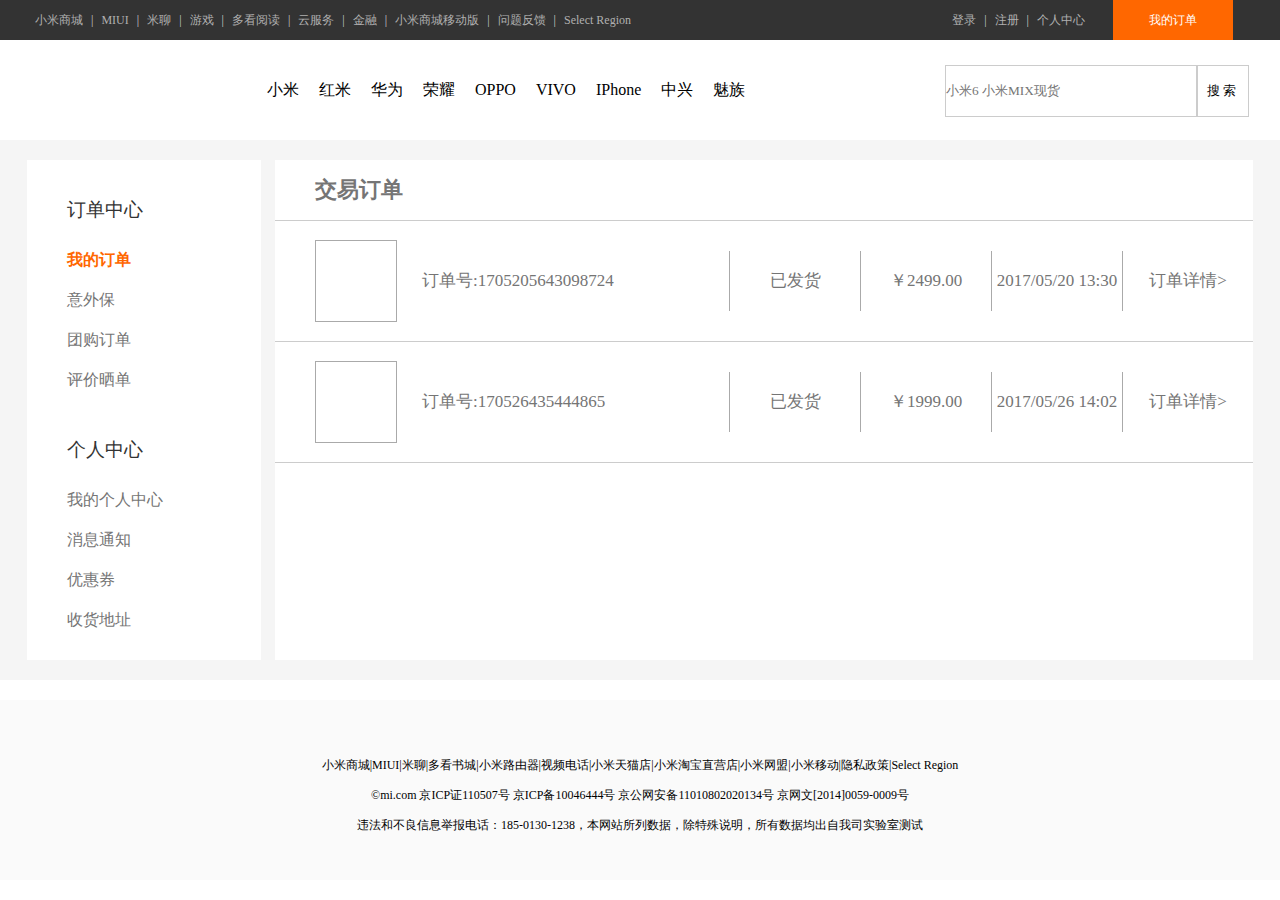
==== static-resources/src/main/resources/templates/dingdanzhongxin.html @ 3de0fa93 "Initial commit" ====
<!DOCTYPE html>
<html>
	<head>
		<meta charset="UTF-8">
		<title>小米商城-个人中心</title>
		<link rel="stylesheet" type="text/css" href="./css/style.css">
	</head>
	<body>
	<!-- start header -->
		<header>
			<div class="top center">
				<div class="left fl">
					<ul>
						<li><a href="http://www.mi.com/" target="_blank">小米商城</a></li>
						<li>|</li>
						<li><a href="">MIUI</a></li>
						<li>|</li>
						<li><a href="">米聊</a></li>
						<li>|</li>
						<li><a href="">游戏</a></li>
						<li>|</li>
						<li><a href="">多看阅读</a></li>
						<li>|</li>
						<li><a href="">云服务</a></li>
						<li>|</li>
						<li><a href="">金融</a></li>
						<li>|</li>
						<li><a href="">小米商城移动版</a></li>
						<li>|</li>
						<li><a href="">问题反馈</a></li>
						<li>|</li>
						<li><a href="">Select Region</a></li>
						<div class="clear"></div>
					</ul>
				</div>
				<div class="right fr">
					<div class="gouwuche fr"><a href="">我的订单</a></div>
					<div class="fr">
						<ul>
							<li><a href="./login.html" target="_blank">登录</a></li>
							<li>|</li>
							<li><a href="./register.html" target="_blank" >注册</a></li>
							<li>|</li>
							<li><a href="./self_info.html">个人中心</a></li>
						</ul>
					</div>
					<div class="clear"></div>
				</div>
				<div class="clear"></div>
			</div>
		</header>
	<!--end header -->
	<!-- start banner_x -->
		<div class="banner_x center">
			<a href="./index.html" target="_blank"><div class="logo fl"></div></a>
			<a href=""><div class="ad_top fl"></div></a>
			<div class="nav fl">
				<ul>
					<li><a href="">小米</a></li>
					<li><a href="">红米</a></li>
					<li><a href="">华为</a></li>
					<li><a href="">荣耀</a></li>
					<li><a href="">OPPO</a></li>
					<li><a href="">VIVO</a></li>
					<li><a href="">IPhone</a></li>
					<li><a href="">中兴</a></li>
					<li><a href="">魅族</a></li>
				</ul>
			</div>
			<div class="search fr">
				<form action="" method="post">
					<div class="text fl">
						<input type="text" class="shuru"  placeholder="小米6&nbsp;小米MIX现货">
					</div>
					<div class="submit fl">
						<input type="submit" class="sousuo" value="搜索"/>
					</div>
					<div class="clear"></div>
				</form>
				<div class="clear"></div>
			</div>
		</div>
<!-- end banner_x -->
<!-- self_info -->
	<div class="grzxbj">
		<div class="selfinfo center">
		<div class="lfnav fl">
			<div class="ddzx">订单中心</div>
			<div class="subddzx">
				<ul>
					<li><a href="" style="color:#ff6700;font-weight:bold;">我的订单</a></li>
					<li><a href="">意外保</a></li>
					<li><a href="">团购订单</a></li>
					<li><a href="">评价晒单</a></li>
				</ul>
			</div>
			<div class="ddzx">个人中心</div>
			<div class="subddzx">
				<ul>
					<li><a href="./self_info.html">我的个人中心</a></li>
					<li><a href="">消息通知</a></li>
					<li><a href="">优惠券</a></li>
					<li><a href="">收货地址</a></li>
				</ul>
			</div>
		</div>
		<div class="rtcont fr">
			<div class="ddzxbt">交易订单</div>
			<div class="ddxq">
				<div class="ddspt fl"><img src="./image/gwc_xiaomi6.jpg" alt=""></div>
				<div class="ddbh fl">订单号:1705205643098724</div>
				<div class="ztxx fr">
					<ul>
						<li>已发货</li>
						<li>￥2499.00</li>
						<li>2017/05/20 13:30</li>
						<li><a href="">订单详情></a></li>
						<div class="clear"></div>
					</ul>
				</div>
				<div class="clear"></div>
			</div>
			<div class="ddxq">
				<div class="ddspt fl"><img src="./image/liebiao_hongmin4_dd.jpg" alt=""></div>
				<div class="ddbh fl">订单号:170526435444865</div>
				<div class="ztxx fr">
					<ul>
						<li>已发货</li>
						<li>￥1999.00</li>
						<li>2017/05/26 14:02</li>
						<li><a href="">订单详情></a></li>
						<div class="clear"></div>
					</ul>
				</div>
				<div class="clear"></div>
			</div>
		</div>
		<div class="clear"></div>
		</div>
	</div>
<!-- self_info -->
		
		<footer class="mt20 center">			
			<div class="mt20">小米商城|MIUI|米聊|多看书城|小米路由器|视频电话|小米天猫店|小米淘宝直营店|小米网盟|小米移动|隐私政策|Select Region</div>
			<div>©mi.com 京ICP证110507号 京ICP备10046444号 京公网安备11010802020134号 京网文[2014]0059-0009号</div> 
			<div>违法和不良信息举报电话：185-0130-1238，本网站所列数据，除特殊说明，所有数据均出自我司实验室测试</div>
		</footer>
	</body>
</html>
---- static-resources/src/main/resources/templates/css/style.css ----
*{margin: 0;padding: 0;text-decoration: none;list-style-type: none;font-family: Times New Roman;}

img{border:none;}
a{border:none;text-decoration: none;color:#000;}
.border{border:1px solid red;}
.center{margin: 0 auto;}
.w{width: 1226px;margin: 0 auto;}
.fl{float: left;}
.fr{float: right;}
.clear{clear:both;}
.mt20{margin-top: 20px;}
.mt10{margin-top: 10px;}
.ml20{margin-left: 20px;}
.ml40{margin-left: 40px;}
.mr40{margin-right: 40px;}
.mb20{margin-bottom: 20px;}
.border2{border:2px solid #ff6700;}
.ft20{font-size: 20px;}
.ftbc{color: #ff6700;font-weight: bold;}
.pr{padding-right: 40px;}

.h3{font-size: 22px;font-weight: bold;}


/*header*/
header{width: 100%;height: 40px;background: #333}
header .top{width: 1226px;height: 40px;line-height: 40px;}
header .top .left ul li{float: left;font-size: 12px;color: #ccc;}
header .top .left ul li a{display:block;padding:0 8px;font-size: 12px;font-family: Times New Roman;color: #b0b0b0;}
header .top .left ul li a:hover{color:#fff;}
header .top .right ul li{float: left;font-size: 12px;color: #ccc;}
header .top .right ul li a{display:block;padding:0 8px;font-size: 12px;font-family: Times New Roman;color: #b0b0b0;}
header .top .right ul li a:hover{color:#fff;}
header .top .right .gouwuche a{color:#fff;}
header .top .right .gouwuche{margin:0 20px;background: #424242;width: 120px;text-align: center;font-size: 12px;cursor:pointer;background: #ff6700;color: #fff;}

header .top .right .gouwuche:hover{color:#000;background: #666;}
/*banner_x*/
.banner_x {width: 1226px;height: 100px;}
.banner_x .logo{background: url('../image/logo_top.png') no-repeat center center;width: 50px;height: 100px;}
.banner_x .ad_top{width: 180px;height: 100px;background: url('../image/yyymix.gif') no-repeat center center;}
.banner_x .nav ul li{float: left;height: 100px;line-height: 100px;}
.banner_x .nav ul li a{display:inline-block;color: #000;font-size: 16px;padding: 0 10px;}
.banner_x .nav ul li a:hover{color: rgb(255,103,0); }
.banner_x .search{width: 308px;height: 100px;line-height: 100px;}
.banner_x .search .text{width: 250px;height:50px;line-height: 50px;font-size: 12px;margin-top: 25px;border:1px solid #ccc;}
.banner_x .search .text:hover{border-color: #ff6700;}
.banner_x .search .text .shuru{border: none;width: 250px;height: 50px;}
.banner_x .search .submit{width: 50px;height:50px;line-height: 50px;text-align:center;font-size: 12px;margin-top: 25px;border:1px solid #ccc;}
.banner_x .search .submit .sousuo{letter-spacing:3px;text-align:center;width: 50px;height:50px;border: none;background: none;cursor:pointer;}
.banner_x .search .submit:hover{border-color: #ff6700;color:#ff6700;} 
/*banner_y*/
.banner_y{width:1226px;height:460px;background: url('../image/banner2.jpg') no-repeat;}
.banner_y .nav{width: 234px;height: 460px;background: rgb(12,12,19);}
.banner_y .nav ul{padding: 20px 0;position:relative;}
.banner_y .nav ul li{display: block;width: 174px;height: 40px;line-height:40px;font-size: 14px;padding: 0 30px;}
.banner_y .nav ul li .pop{width: 800px;height: 460px;background: #fff;position:absolute;left:234px;top:0px;display: none;}
.banner_y .nav ul li:hover .pop{display: block;box-shadow: 2px 3px 5px #ccc; border-top: 1px solid #ccc;}
.banner_y .nav ul li .pop .left{width: 265px;height: 460px;background: #fff;}
.banner_y .nav ul li .pop .left div{margin-bottom: 3px;}
.banner_y .nav ul li .pop .left .xuangou_left{height: 40px;line-height:40px; font-size: 14px;margin-left: 10px;margin-top: 20px;}
.banner_y .nav ul li .pop .left .xuangou_left a{color: #000;}
.banner_y .nav ul li .pop .left .xuangou_left a img{valign:middle;}
.banner_y .nav ul li .pop .left .xuangou_left a span{display: inline-block;margin-left: 10px;font-size: 14px;}
.banner_y .nav ul li .pop .left .xuangou_left a span:hover{color:#ff6700;}
.banner_y .nav ul li .pop .left .xuangou_right{margin-top: 25px;height: 40px;line-height: 40px;}
.banner_y .nav ul li .pop .left .xuangou_right a{display: block;width: 60px;line-height:24px;height: 24px;text-align: center;font-size: 12px;color:#ff6700;border:1px solid #ff6700;}
.banner_y .nav ul li .pop .left .xuangou_right a:hover{display: block;background:#ff6700;color:#fff; }

.banner_y .nav ul li .pop .ctn{width: 265px;height: 460px;}
.banner_y .nav ul li .pop .ctn div{margin-bottom: 3px;}
.banner_y .nav ul li .pop .ctn .xuangou_left{height: 40px;line-height:40px; font-size: 14px;margin-left: 10px;margin-top: 20px;}
.banner_y .nav ul li .pop .ctn .xuangou_left a{color: #000;}
.banner_y .nav ul li .pop .ctn .xuangou_left a img{valign:middle;}
.banner_y .nav ul li .pop .ctn .xuangou_left a span{display: inline-block;margin-left: 10px;font-size: 14px;}
.banner_y .nav ul li .pop .ctn .xuangou_left a span:hover{color:#ff6700;}
.banner_y .nav ul li .pop .ctn .xuangou_right{margin-top: 25px;height: 40px;line-height: 40px;}
.banner_y .nav ul li .pop .ctn .xuangou_right a{display: block;width: 60px;line-height:24px;height: 24px;text-align: center;font-size: 12px;color:#ff6700;border:1px solid #ff6700;}
.banner_y .nav ul li .pop .ctn .xuangou_right a:hover{display: block;background:#ff6700;color:#fff; }

.banner_y .nav ul li .pop .right{width: 265px;height: 460px;margin-right: 5px;}
.banner_y .nav ul li .pop .right div{margin-bottom: 3px;}
.banner_y .nav ul li .pop .right .xuangou_left{height: 40px;line-height:40px; font-size: 14px;margin-left: 10px;margin-top: 20px;}
.banner_y .nav ul li .pop .right .xuangou_left a{color: #000;}
.banner_y .nav ul li .pop .right .xuangou_left a img{valign:middle;}
.banner_y .nav ul li .pop .right .xuangou_left a span{display: inline-block;margin-left: 10px;font-size: 14px;}
.banner_y .nav ul li .pop .right .xuangou_left a span:hover{color:#ff6700;}
.banner_y .nav ul li .pop .right .xuangou_right{margin-top: 25px;height: 40px;line-height: 40px;}
.banner_y .nav ul li .pop .right .xuangou_right a{display: block;width: 60px;line-height:24px;height: 24px;text-align: center;font-size: 12px;color:#ff6700;border:1px solid #ff6700;}
.banner_y .nav ul li .pop .right .xuangou_right a:hover{display: block;background:#ff6700;color:#fff; }

.banner_y .nav ul li:hover{background: #ff6700; }
.banner_y .nav ul li a{display:inline-block;margin-left:10px;color: #fff;}

/*sub_banner*/
.sub_banner{width: 1226px;height: 170px;margin-top: 15px;}
.sub_banner .sidebar{width: 234px;height: 170px;}
.sub_banner .sidebar div{width: 78px;height: 85px;marign:0;padding: 0;}
.sub_banner .sidebar div a img{opacity:0.8;}
.sub_banner .sidebar div a img:hover{opacity:1;}
.sub_banner .datu{width: 316px;height: 170px;margin-left: 14px;}
.sub_banner .datu a img{width: 316px;height: 170px;opacity:0.8;}
.sub_banner .datu a img:hover{opacity:1;}
/*danpin*/
.biaoti{width: 1226px;height: 58px;line-height: 58px;font-size: 
22px;font-weight: bold;margin-top: 20px;}
.danpin .main{width: 1226px;height: 340px;}
.danpin .main .mingxing{width: 234px;height: 339px;background: rgb(250,250,250);}
.danpin .main .mingxing:nth-of-type(1){border-top: 1px solid orange;margin-right:14px;}
.danpin .main .mingxing:nth-of-type(2){border-top: 1px solid green;margin-right:14px;}
.danpin .main .mingxing:nth-of-type(3){border-top: 1px solid blue;margin-right:14px;}
.danpin .main .mingxing:nth-of-type(4){border-top: 1px solid red;margin-right:14px;}
.danpin .main .mingxing:nth-of-type(5){border-top: 1px solid teal;}
.danpin .main .mingxing .sub_mingxing{padding: 37px;}
.danpin .main .mingxing .sub_mingxing a img{display:block;width: 160px;height: 160px;opacity: 0.85}
.danpin .main .mingxing .sub_mingxing a img:hover{width: 160px;height: 160px;opacity: 1;}
.danpin .main .mingxing .pinpai{width: 234px;height: 14px;line-height: 14px;text-align: center;margin-top: -10px;}
.danpin .main .mingxing .pinpai a{font-size: 14px;color:#333;}
.danpin .main .mingxing .youhui{width: 234px;height: 12px;line-height: 12px;margin:15px 0;font-size: 12px;color: rgb(176,176,176);text-align: center;}
.danpin .main .mingxing .jiage{font-size: 14px;text-align: center;color:#ff6709;}

/*peijian*/
.peijian{background: rgb(245,245,245);}
.peijian .main{height:614px;}
.peijian .main .content{width: 1226px;height: 300px;}
.peijian .main .content:nth-of-type(2){margin-top: 14px;}
.peijian .main .content .remen{width:234px;height: 300px;margin-right: 14px;position:relative;background: #fff;}
.peijian .main .content .remen:hover{margin-top: -2px;box-shadow: 0px 0px 30px #ccc;}
.peijian .main .content .remen:nth-of-type(5){margin:0;}
.peijian .main .content .remen .xinpin span{display: block;margin:0 auto;font-size: 10px;line-height:20px;height: 20px;color:#fff;width: 65px;background: #83c44e;text-align: center;}
.peijian .main .content .remen .tu a img{margin:10px 42px 20px 42px;}
.peijian .main .content .remen .miaoshu{width: 234px;height: 25px;line-height: 25px;text-align: center;overflow: hidden;}
.peijian .main .content .remen .miaoshu a{color:#000;font-size: 14px;}
.peijian .main .content .remen .jiage{color:#ff6700;font-size: 14px;text-align:center;width: 234px;height: 25px;line-height: 25px;}
.peijian .main .content .remen .pingjia{width:234px;height: 15px;line-height: 15px;font-size: 12px;color:#aaa;text-align: center;}
.peijian .main .content .remen .piao{width: 204px;height: 60px;font-size:12px;padding:10px 0px 0px 30px;background:#ff6700; position: absolute;display: none;}
.peijian .main .content .remen .piao a{color:#fff;}
.peijian .main .content .remen .piao span{display: block;margin-top:5px;}
.peijian .main .content .remen:hover .piao{display: block;margin-top: -40px;}
.peijian .main .content .remenlast{width:234px;height: 300px;}
.hongmi:hover{margin-top: -2px;box-shadow: 0px 0px 15px #ccc;}
.liulangengduo{margin-top: 12px;}
.liulangengduo:hover{margin-top: 10px;box-shadow: 0px 0px 30px #ccc;}
/*xiangqing*/
.xiangqing{width: 100%;height: 58px;background: rgb(240,240,240);}
.xiangqing .neirong{height: 58px;width: 1226px;}
.xiangqing .neirong .xiaomi6{width:300px;height: 58px;line-height: 58px;font-size: 
22px;font-weight: bold;}
.xiangqing .neirong nav{display:inline-block;width: 410px;height: 58px;line-height: 58px;}
.xiangqing .neirong nav li{font-size:14px;float: left;display: block;margin:0px 5px;}
.xiangqing .neirong nav li a{color: #333;font-size: 14px;}
.xiangqing .neirong nav li a:hover{color:#ff6700;}
/*jieshao*/
.jieshao{height: 560px; }
.jieshao .left{width:560px;height:560px;border:1px solid #ccc;}
.jieshao .right{width:620px;background: rgb(248,248,248);height: 600px;}
.jieshao .right .jianjie{font-size: 14px;color: rgb(176,176,176);line-height: 20px;}
.jieshao .right .jiage{font-size: 18px;color:#ff6700;font-weight: bold;}
.jieshao .right .xzbb{height: 58px;line-height:58px;}
.jieshao .right .xzbb .banben{height: 58px;line-height: 58px;width: 278px;cursor:pointer;margin-right: 5px;border:1px solid #bbb;}
.jieshao .right .xzbb .banben a{display:block;font-size: 18px;color:#000;padding:0 10px;}
.jieshao .right .xzbb .banben a span{display: inline-block;margin-right: 10px;}
.jieshao .right .xzbb .banben a:hover{color:#ff6700;}
.jieshao .right .xzbb .banben:hover{border:1px solid #ff6700;}
.jieshao .right .xzbb .banben a .yuandian{display: inline-block;height: 15px;width: 15px;border-radius: 50%;background: #000;margin-left: 80px;}
/*选取详情*/
.xqxq{height: 80px;width: 555px;background: rgb(255,255,255);padding:20px;}
/*是否下单*/
.xiadan{height: 50px;line-height: 50px;}
.xiadan .jrgwc{height: 50px;width: 200px;border:none;background:#ff6700;color:#fff;font-size: 18px;font-weight: bold;cursor:pointer;margin-right: 50px;}
.xiadan .jrgwc:hover{border:1px solid #fff;}
/*我的购物车*/
.banner_x .wdgwc{height: 100px;line-height: 100px;font-weight:bold;font-size: 24px;}
.banner_x .wxts{height: 90px;line-height: 105px;font-size: 12px;color:#777;}
.banner_x .dlzc{height: 100px;line-height: 100px;}
.banner_x .dlzc ul li{float: left;font-size: 12px;}
.banner_x .dlzc ul li a{display:block;padding:0 8px;font-size: 12px;font-family: Times New Roman;color: #777;}
.banner_x .dlzc ul li a:hover{color:#ff6700; }
.xiantiao{width: 100%;height: 2px;background:#ff6700; }
/*购物车详单*/
.gwcxqbj{width: 100%;height:400px;background: rgb(245,245,245);padding-bottom: 20px;}
.gwcxqbj .gwcxd{background: #fff;width: 1226px;height: auto;padding-top: 30px;}
.gwcxqbj .gwcxd .top2{width:1226px;height: 70px;}
.gwcxqbj .gwcxd .top2 .sub_top{width: 100px;height: 70px;line-height:36px;margin-right: 0px;margin-top:0px;margin-left: 30px;}
.gwcxqbj .gwcxd .top2 .sub_top:nth-of-type(2){margin-left: 100px;}
.gwcxqbj .gwcxd .top2 .sub_top:nth-of-type(3){margin-left: 300px;}
.gwcxqbj .gwcxd .top2 .sub_top:nth-of-type(4){margin-left: 60px;}
.gwcxqbj .gwcxd .top2 .sub_top:nth-of-type(5){margin-left: 60px;}
.gwcxqbj .gwcxd .top2 .sub_top .quanxuan{width:18px;height:18px;border:1px solid #ccc;background: none;}
.gwcxqbj .gwcxd .content2{width:1226px;height: 120px;border-top: 1px solid #ccc;}
.gwcxqbj .gwcxd .content2 .sub_content{width:50px;height: 120px;line-height:120px;margin-right: 0px;}
.gwcxqbj .gwcxd .sub_content .quanxuan{width:18px;height:18px;border:1px solid #ccc;background: none;}
.gwcxqbj .gwcxd .content2 .sub_content img{vertical-align: middle;}
.gwcxqbj .gwcxd .content2 .sub_content:nth-of-type(1){margin-left: 30px;} 
.gwcxqbj .gwcxd .content2 .sub_content:nth-of-type(2){margin-left: 35px;}
.gwcxqbj .gwcxd .content2 .sub_content:nth-of-type(3){margin-left: 55px;width: 330px;}
.gwcxqbj .gwcxd .content2 .sub_content:nth-of-type(4){margin-left: 55px;}
.gwcxqbj .gwcxd .content2 .sub_content:nth-of-type(5){margin-left: 115px;}
.gwcxqbj .gwcxd .content2 .sub_content:nth-of-type(6){margin-left: 115px;color:#ff6700;}
.gwcxqbj .gwcxd .content2 .sub_content:nth-of-type(7){margin-left: 145px;font-size: 25px;}
.gwcxqbj .gwcxd .content2 .sub_content .shuliang{width: 70px;height: 35px;border:2px solid #ccc;text-align: center;font-size:16px;color:#ff6700;}
.gwcxqbj .gwcxd .content2 .sub_content a{display: block;width: 20px;height: 20px;border-radius: 10px;color:#000;}
.gwcxqbj .gwcxd .content2 .sub_content a:hover{color:#ff6700;}
/*结算单*/
.jiesuandan{width:1226px;height: 50px;background: #fff;}
.jiesuandan .tishi{width: 400px;height: 50px;line-height: 50px;}
.jiesuandan .tishi ul li{float: left; font-size: 14px;display: inline-block;padding:0 10px;color:#666;}
.jiesuandan .tishi ul li a{color:#666;}
.jiesuandan .tishi ul li a:hover{color:#ff6700;}
.jiesuandan .tishi ul li span{display:inline-block;color:#ff6700;margin:0 4px;}
.jiesuandan .jiesuan{width: 500px;height: 50px;line-height: 50px;font-size: 14px;color:#ff6700;}
.jiesuandan .jiesuan .jiesuanjiage span{font-size: 24px;font-weight: bold;}
.jiesuandan .jiesuan .jsanniu .jsan{width: 200px;height: 50px;color:#fff;background:rgb(255,103,0); font-size: 20px;border:none;cursor:pointer;}
.jiesuandan .jiesuan .jsanniu .jsan:hover{background: rgb(242,88,7);}
/*个人中心*/
.grzxbj{width: 100%;height:auto;background: rgb(245,245,245);padding-bottom: 20px;padding-top: 20px;}
.grzxbj .selfinfo{width: 1226px;}
.grzxbj .selfinfo .lfnav{width: 234px;height: 500px;background: #fff;}
.grzxbj .selfinfo .lfnav .ddzx{width: 234px;height: 40px;line-height: 40px;font-size: 19px; margin:30px 20px 10px 40px;color:rgb(51,51,51);}
.grzxbj .selfinfo .lfnav .subddzx ul li{display: block;width: 194px;height: 40px;line-height: 40px;padding-left: 40px;}
.grzxbj .selfinfo .lfnav .subddzx ul li a{color:rgb(117,117,117);}
.grzxbj .selfinfo .lfnav .subddzx ul li a:hover{color:rgb(51,51,51);}
.grzxbj .selfinfo .rtcont{width: 978px;height: 500px;background: #fff;}
.grzxbj .selfinfo .rtcont .ddzxbt{width: 938px;height: 60px;line-height: 60px;font-size: 22px;font-weight:bold;color:rgb(117,117,117);padding-left: 40px;border-bottom: 1px solid #ccc;}
.grzxbj .selfinfo .rtcont .grzlbt{width:938px;height: 60px;line-height: 60px;font-size: 20px;color:rgb(117,117,117);}
.grzxbj .selfinfo .rtcont .subgrzl{height: 45px;line-height: 45px;width: 900px;background: rgb(253,253,253);border:1px solid #aaa;margin-top: 10px;margin-bottom: 10px;border-radius: 3px;}
.grzxbj .selfinfo .rtcont .subgrzl span:nth-of-type(1){display: inline-block;font-size: 15px;font-weight: bold;color:rgb(117,117,117);width: 70px;height: 45px;line-height: 45px;padding-left: 20px;}
.grzxbj .selfinfo .rtcont .subgrzl span:nth-of-type(2){display: inline-block;font-size: 15px;color:rgb(117,117,117);width: 480px;height: 45px;line-height: 45px;padding-left: 120px;
}
.grzxbj .selfinfo .rtcont .subgrzl span:nth-of-type(3){display: inline-block;font-size: 15px;width: 160px;height: 45px;line-height: 45px;text-align: right;}
.grzxbj .selfinfo .rtcont .subgrzl span a{color:teal; }
.grzxbj .selfinfo .rtcont .subgrzl span a:hover{color:#ff6700; }

/*订单中心*/
.grzxbj .selfinfo .rtcont .ddxq{width: 938px;height: 120px;line-height: 120px;font-size: 17px;color:rgb(117,117,117); 
	border-bottom: 1px solid #ccc;padding-left: 40px;}
.grzxbj .selfinfo .rtcont .ddxq .ddspt{width: 80px;height: 80px;margin: 19px 25px 0 0;border:1px solid #aaa;}
.grzxbj .selfinfo .rtcont .ddxq .ztxx ul li{display: inline-block;width: 130px;height: 60px;line-height:60px;float: left;border-left:1px solid #aaa; margin-top: 30px;text-align: center;}
.grzxbj .selfinfo .rtcont .ddxq .ztxx ul li a{color:rgb(117,117,117);}
.grzxbj .selfinfo .rtcont .ddxq .ztxx ul li a:hover{color:#ff6700;}
/*footer*/
footer{width: 100%;height: 120px;line-height: 30px;text-align: center;font-size: 12px;background: rgb(250,250,250);padding:30px 0;}
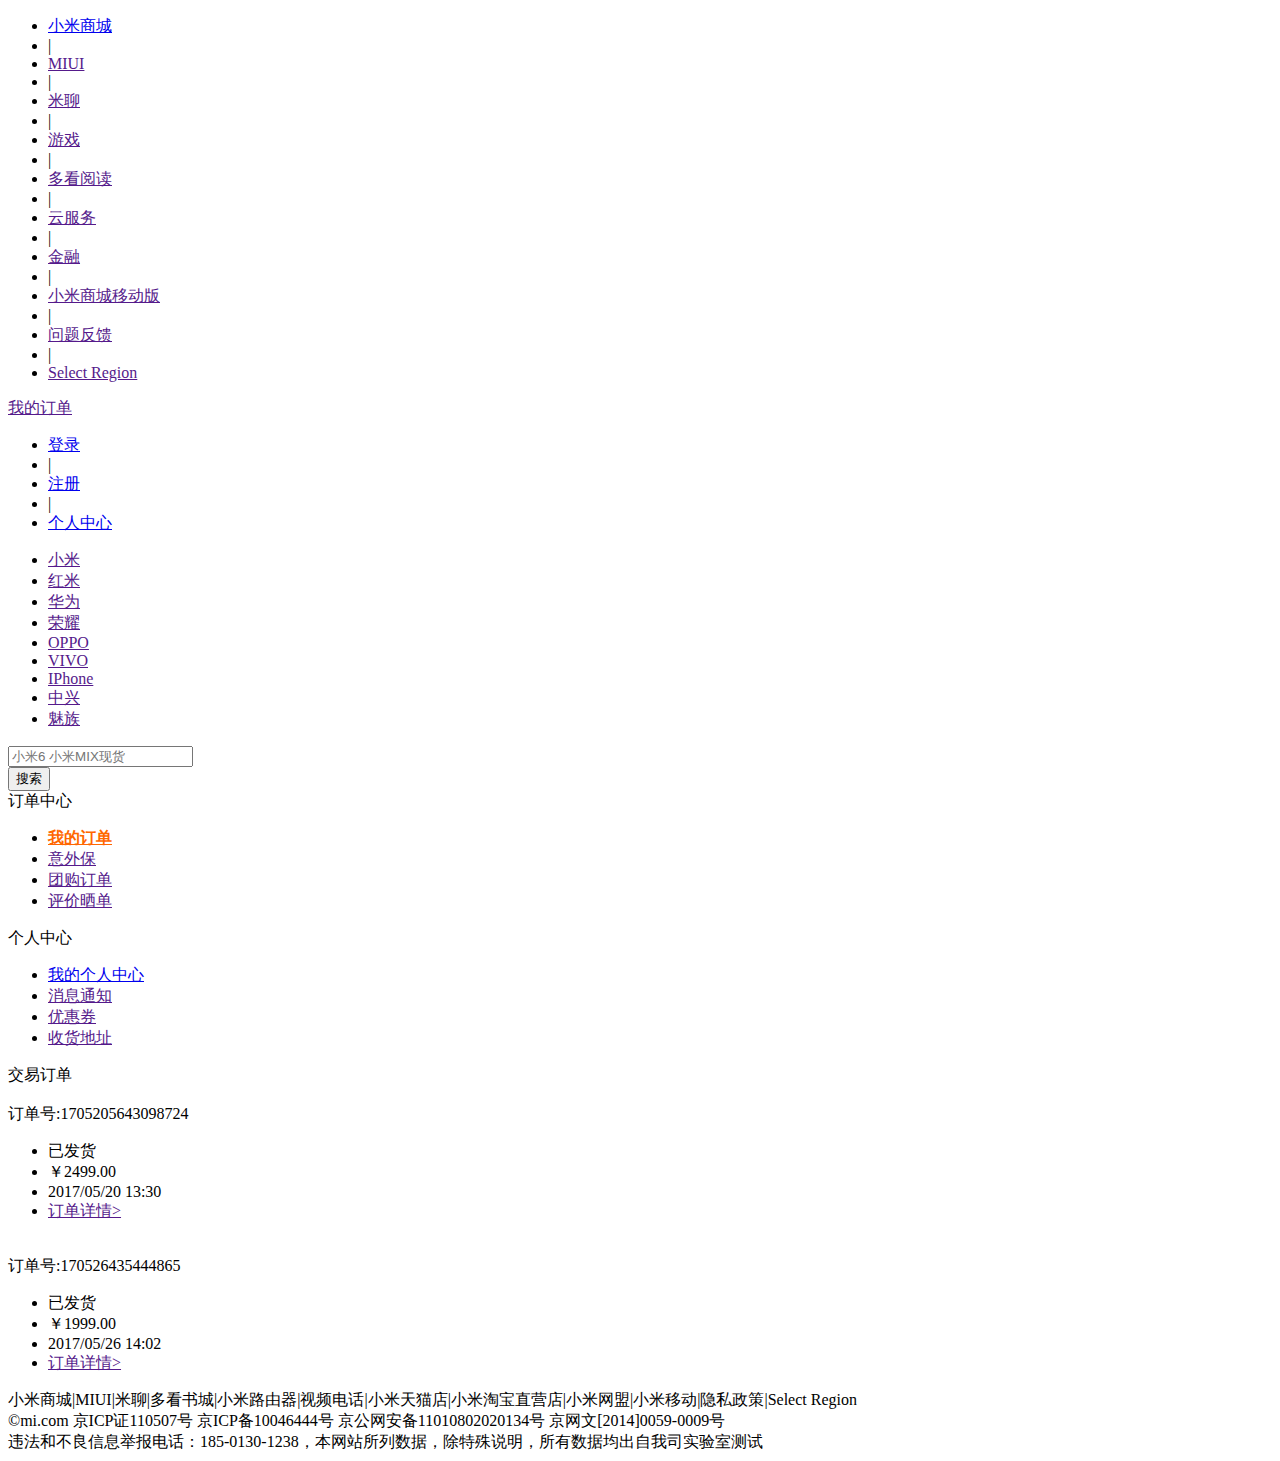
==== commit a34f6e5c: "2-28 商家店铺的注册与登录更新" ====
--- a/static-resources/src/main/resources/templates/dingdanzhongxin.html
+++ b/static-resources/src/main/resources/templates/dingdanzhongxin.html
@@ -2,8 +2,8 @@
 <html>
 	<head>
 		<meta charset="UTF-8">
-		<title>小米商城-个人中心</title>
-		<link rel="stylesheet" type="text/css" href="./css/style.css">
+		<title>淘机网-商家中心</title>
+		<link rel="stylesheet" type="text/css" href="/css/style.css">
 	</head>
 	<body>
 	<!-- start header -->
@@ -37,11 +37,11 @@
 					<div class="gouwuche fr"><a href="">我的订单</a></div>
 					<div class="fr">
 						<ul>
-							<li><a href="./login.html" target="_blank">登录</a></li>
+							<li><a href="/login.html" target="_blank">登录</a></li>
 							<li>|</li>
-							<li><a href="./register.html" target="_blank" >注册</a></li>
+							<li><a href="/register.html" target="_blank" >注册</a></li>
 							<li>|</li>
-							<li><a href="./self_info.html">个人中心</a></li>
+							<li><a href="/self_info.html">个人中心</a></li>
 						</ul>
 					</div>
 					<div class="clear"></div>
@@ -52,7 +52,7 @@
 	<!--end header -->
 	<!-- start banner_x -->
 		<div class="banner_x center">
-			<a href="./index.html" target="_blank"><div class="logo fl"></div></a>
+			<a href="/index.html" target="_blank"><div class="logo fl"></div></a>
 			<a href=""><div class="ad_top fl"></div></a>
 			<div class="nav fl">
 				<ul>
@@ -97,7 +97,7 @@
 			<div class="ddzx">个人中心</div>
 			<div class="subddzx">
 				<ul>
-					<li><a href="./self_info.html">我的个人中心</a></li>
+					<li><a href="/self_info.html">我的个人中心</a></li>
 					<li><a href="">消息通知</a></li>
 					<li><a href="">优惠券</a></li>
 					<li><a href="">收货地址</a></li>
@@ -107,7 +107,7 @@
 		<div class="rtcont fr">
 			<div class="ddzxbt">交易订单</div>
 			<div class="ddxq">
-				<div class="ddspt fl"><img src="./image/gwc_xiaomi6.jpg" alt=""></div>
+				<div class="ddspt fl"><img src="/image/gwc_xiaomi6.jpg" alt=""></div>
 				<div class="ddbh fl">订单号:1705205643098724</div>
 				<div class="ztxx fr">
 					<ul>
@@ -121,7 +121,7 @@
 				<div class="clear"></div>
 			</div>
 			<div class="ddxq">
-				<div class="ddspt fl"><img src="./image/liebiao_hongmin4_dd.jpg" alt=""></div>
+				<div class="ddspt fl"><img src="/image/liebiao_hongmin4_dd.jpg" alt=""></div>
 				<div class="ddbh fl">订单号:170526435444865</div>
 				<div class="ztxx fr">
 					<ul>
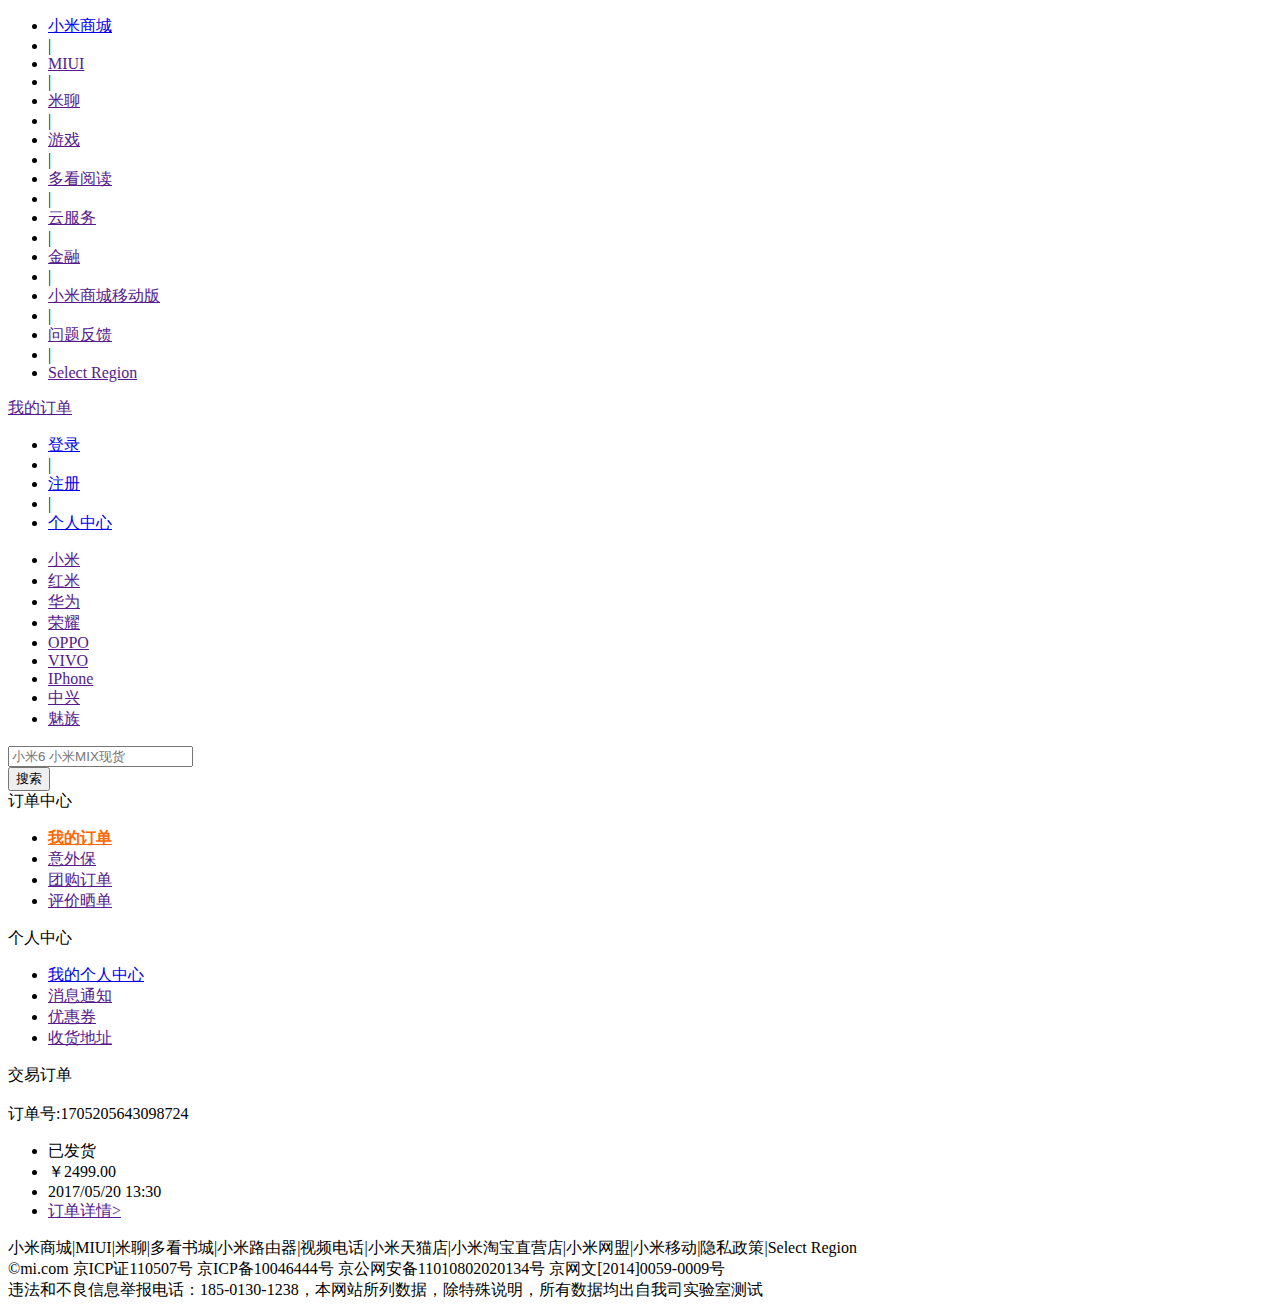
==== commit f3641f76: "3-2 订单系统的加入，商品管理的加入，成功获取订单" ====
--- a/static-resources/src/main/resources/templates/dingdanzhongxin.html
+++ b/static-resources/src/main/resources/templates/dingdanzhongxin.html
@@ -4,6 +4,9 @@
 		<meta charset="UTF-8">
 		<title>淘机网-商家中心</title>
 		<link rel="stylesheet" type="text/css" href="/css/style.css">
+		<script type="text/javascript" src="/js/orderCentent.js"></script>
+		<script src="http://ajax.aspnetcdn.com/ajax/jQuery/jquery-1.8.0.js"></script>
+
 	</head>
 	<body>
 	<!-- start header -->
@@ -104,30 +107,16 @@
 				</ul>
 			</div>
 		</div>
-		<div class="rtcont fr">
+		<div class="rtcont fr" name="list">
 			<div class="ddzxbt">交易订单</div>
-			<div class="ddxq">
+			<div class="ddxq" name="list_one">
 				<div class="ddspt fl"><img src="/image/gwc_xiaomi6.jpg" alt=""></div>
-				<div class="ddbh fl">订单号:1705205643098724</div>
-				<div class="ztxx fr">
+				<div class="ddbh fl" name="ordercode">订单号:1705205643098724</div>
+				<div class="ztxx fr" name="orderdetail">
 					<ul>
-						<li>已发货</li>
-						<li>￥2499.00</li>
-						<li>2017/05/20 13:30</li>
-						<li><a href="">订单详情></a></li>
-						<div class="clear"></div>
-					</ul>
-				</div>
-				<div class="clear"></div>
-			</div>
-			<div class="ddxq">
-				<div class="ddspt fl"><img src="/image/liebiao_hongmin4_dd.jpg" alt=""></div>
-				<div class="ddbh fl">订单号:170526435444865</div>
-				<div class="ztxx fr">
-					<ul>
-						<li>已发货</li>
-						<li>￥1999.00</li>
-						<li>2017/05/26 14:02</li>
+						<li name="orderstatus">已发货</li>
+						<li name="orderprice">￥2499.00</li>
+						<li name="ordertime">2017/05/20 13:30</li>
 						<li><a href="">订单详情></a></li>
 						<div class="clear"></div>
 					</ul>
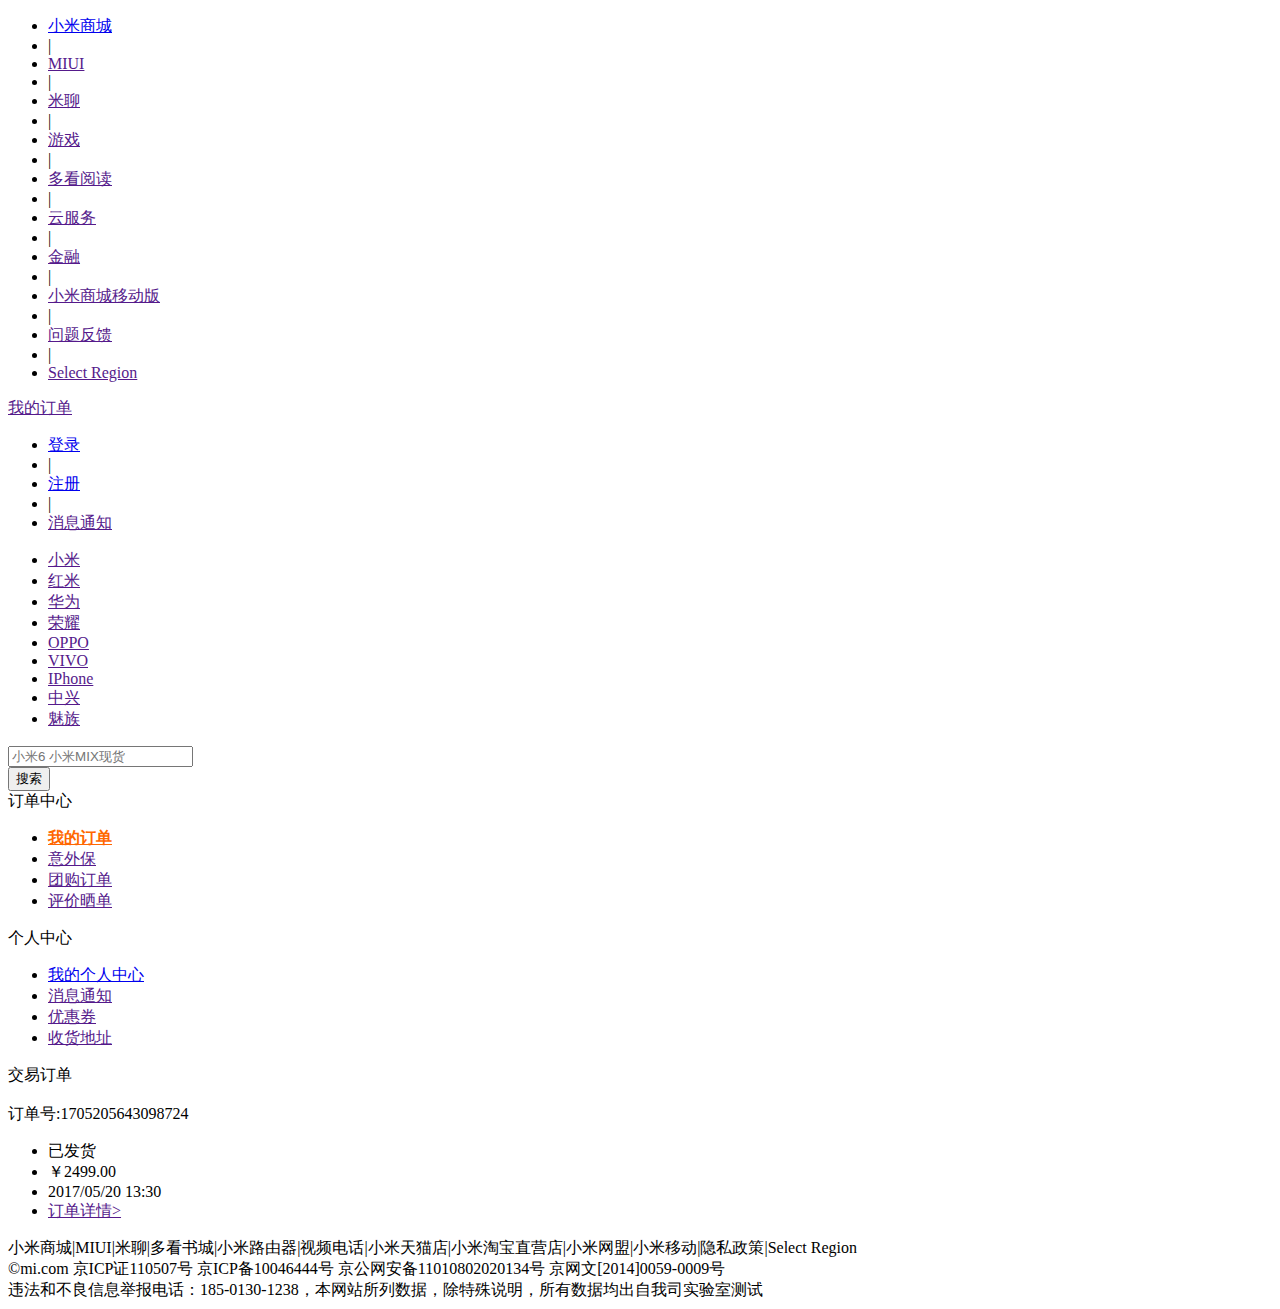
==== commit 20400c3e: "3-3 订单图片的更新，用户的具体信息的增加" ====
--- a/static-resources/src/main/resources/templates/dingdanzhongxin.html
+++ b/static-resources/src/main/resources/templates/dingdanzhongxin.html
@@ -38,13 +38,13 @@
 				</div>
 				<div class="right fr">
 					<div class="gouwuche fr"><a href="">我的订单</a></div>
-					<div class="fr">
+					<div class="fr" name="topbar">
 						<ul>
-							<li><a href="/login.html" target="_blank">登录</a></li>
+							<li><a href="/login.html" target="_blank" name="tihuan">登录</a></li>
+							<li name="tihuan">|</li>
+							<li><a href="/register.html" target="_blank" name="tihuan">注册</a></li>
 							<li>|</li>
-							<li><a href="/register.html" target="_blank" >注册</a></li>
-							<li>|</li>
-							<li><a href="/self_info.html">个人中心</a></li>
+							<li><a href="">消息通知</a></li>
 						</ul>
 					</div>
 					<div class="clear"></div>
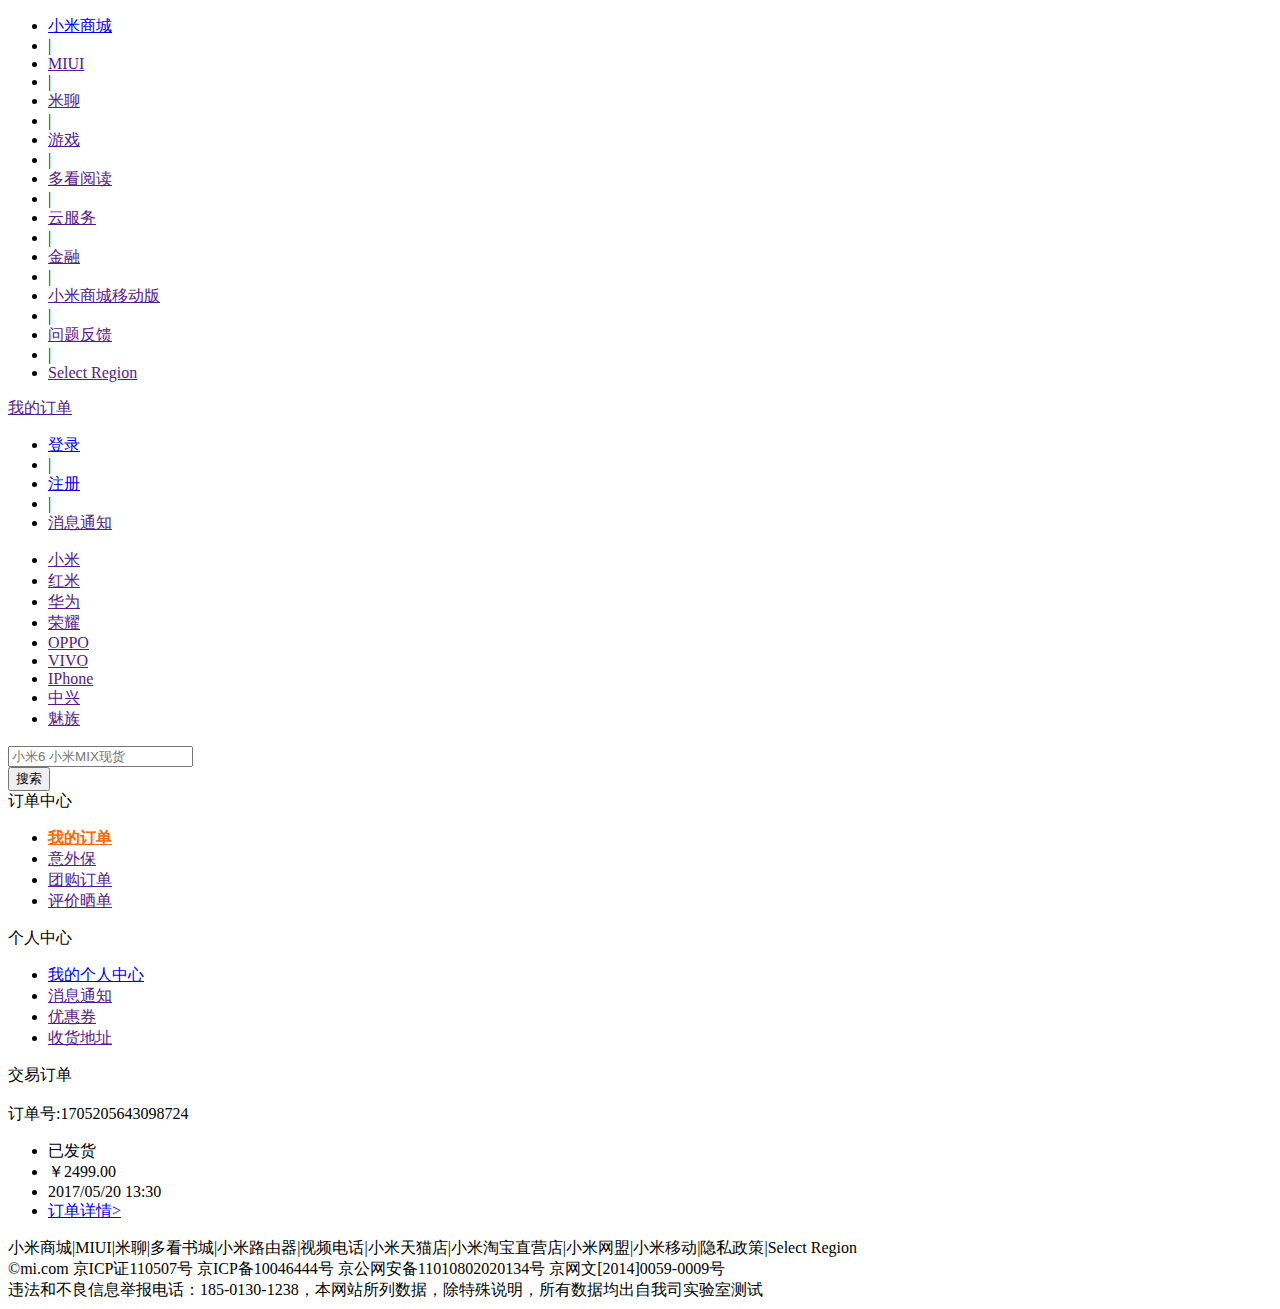
==== commit a6ab1d88: "3-9 增加订单详细页面" ====
--- a/static-resources/src/main/resources/templates/dingdanzhongxin.html
+++ b/static-resources/src/main/resources/templates/dingdanzhongxin.html
@@ -117,7 +117,7 @@
 						<li name="orderstatus">已发货</li>
 						<li name="orderprice">￥2499.00</li>
 						<li name="ordertime">2017/05/20 13:30</li>
-						<li><a href="">订单详情></a></li>
+						<li><a href="/orderCode" name="orderDetails">订单详情></a></li>
 						<div class="clear"></div>
 					</ul>
 				</div>
